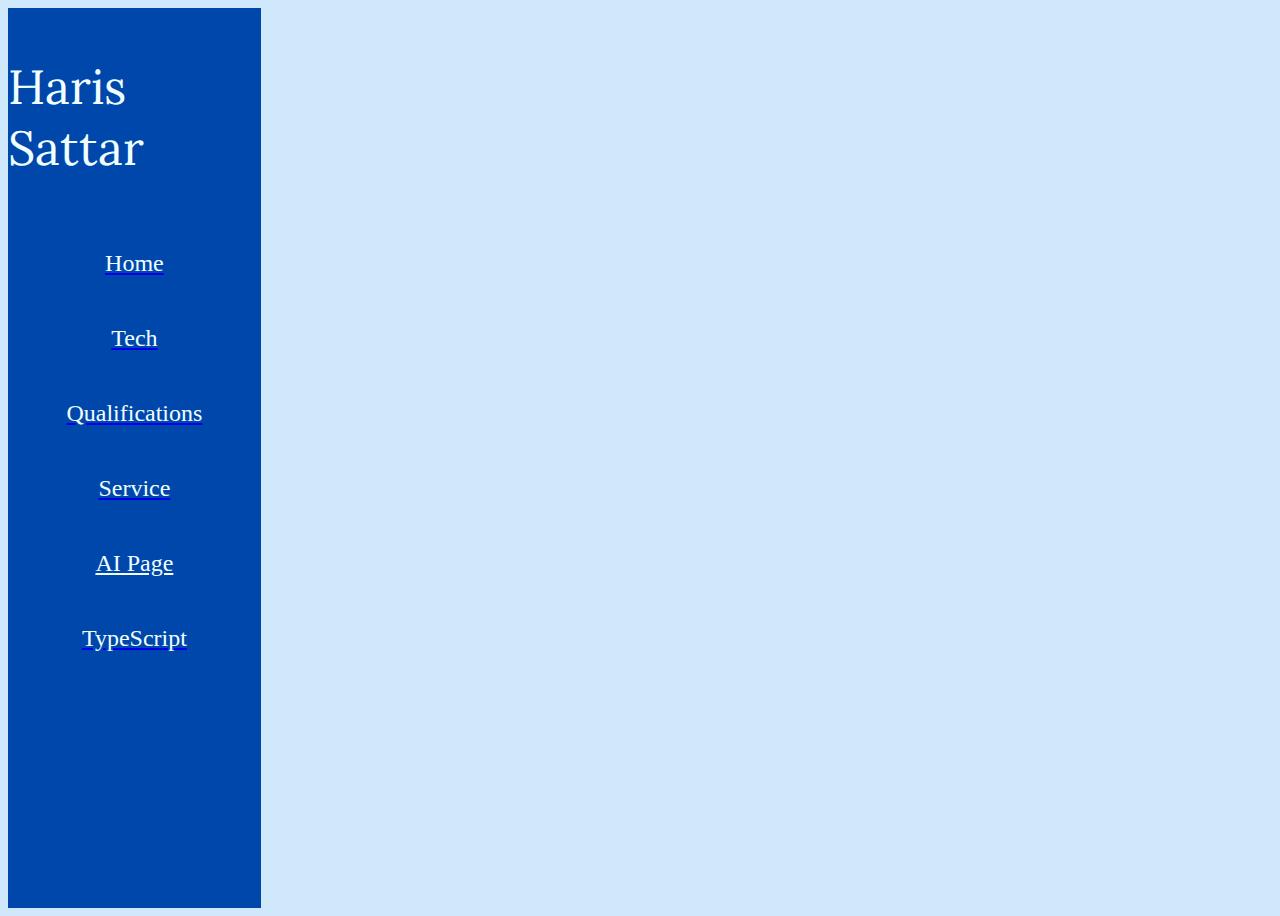
==== ai.html @ f8ab0fa8 "finished landing page and created all other landing spots" ====
<!DOCTYPE html>
<html lang="en">
  <head>
    <meta charset="UTF-8" />
    <meta name="viewport" content="width=device-width, initial-scale=1.0" />
    <title>Haris Sattar</title>
    <link rel="stylesheet" href="style.css" />
    <link rel="preconnect" href="https://fonts.googleapis.com" />
    <link rel="preconnect" href="https://fonts.gstatic.com" crossorigin />
    <link
      href="https://fonts.googleapis.com/css2?family=Lora:wght@600&display=swap"
      rel="stylesheet"
    />
  </head>
  <body>
    <div class="grid-container">
      <div class="flex-container sidebar">
        <p class="item name">Haris Sattar</p>
        <a href="./landingPage.html"><p class="item home">Home</p></a>
        <a href="./tech.html"><p class="item tech">Tech</p></a>
        <a href="./qual.html"><p class="item qual">Qualifications</p></a>
        <a href="./service.html"><p class="item service">Service</p></a>
        <a href="./ai.html"><p class="item ai" style="text-decoration: underline;">AI Page</p></a>
        <a href="./ts.html"><p class="item ts">TypeScript</p></a>
      </div>
      <div class="page">
        
      </div>
    </div>
  </body>
</html>
---- style.css ----
body {
    background-color: #cfe8fc;
}

.grid-container {
    display: grid;
    grid-template-columns: 1fr 4fr;
    height: 100vh;
}

.sidebar {
    background-color: #0047ab;
    box-sizing: border-box;
}


.flex-container {
    display: flex;
    flex-direction: column;
    align-items: center;
}

.item {
    align-items: center;
    color: #f0ffff;
    font-size: 1.5rem;
}

.contacts {
    margin-top: 40%;
}

.contact-methods {
    display: inline-block;
}

.linkedin {
    margin-right: 25px;
}

.name {
    font-size: 3rem;
    font-family: 'Lora', serif;
}

.heading {
    margin-left: 50px;
    margin-top: 100px;
    margin-right: 0px;
    height: 20%;
}

.headshot {
    float: right;
    margin-left: 0px;
    margin-right: 100px;
}

.bio {
    width: 60%;
    font-size: 18px;
}

.involvement {
    margin-left: 50px;
}

.vl1{
    border-left: 6px solid black;
    height: 290px;
    float: right;
}

.involement-logos{
    width: 100px;
    display: block;
    margin-bottom: 15px;
}

.area{
    display: inline;
}

.involvement-text{
    width: 80%;
    margin-left: 10px;
}
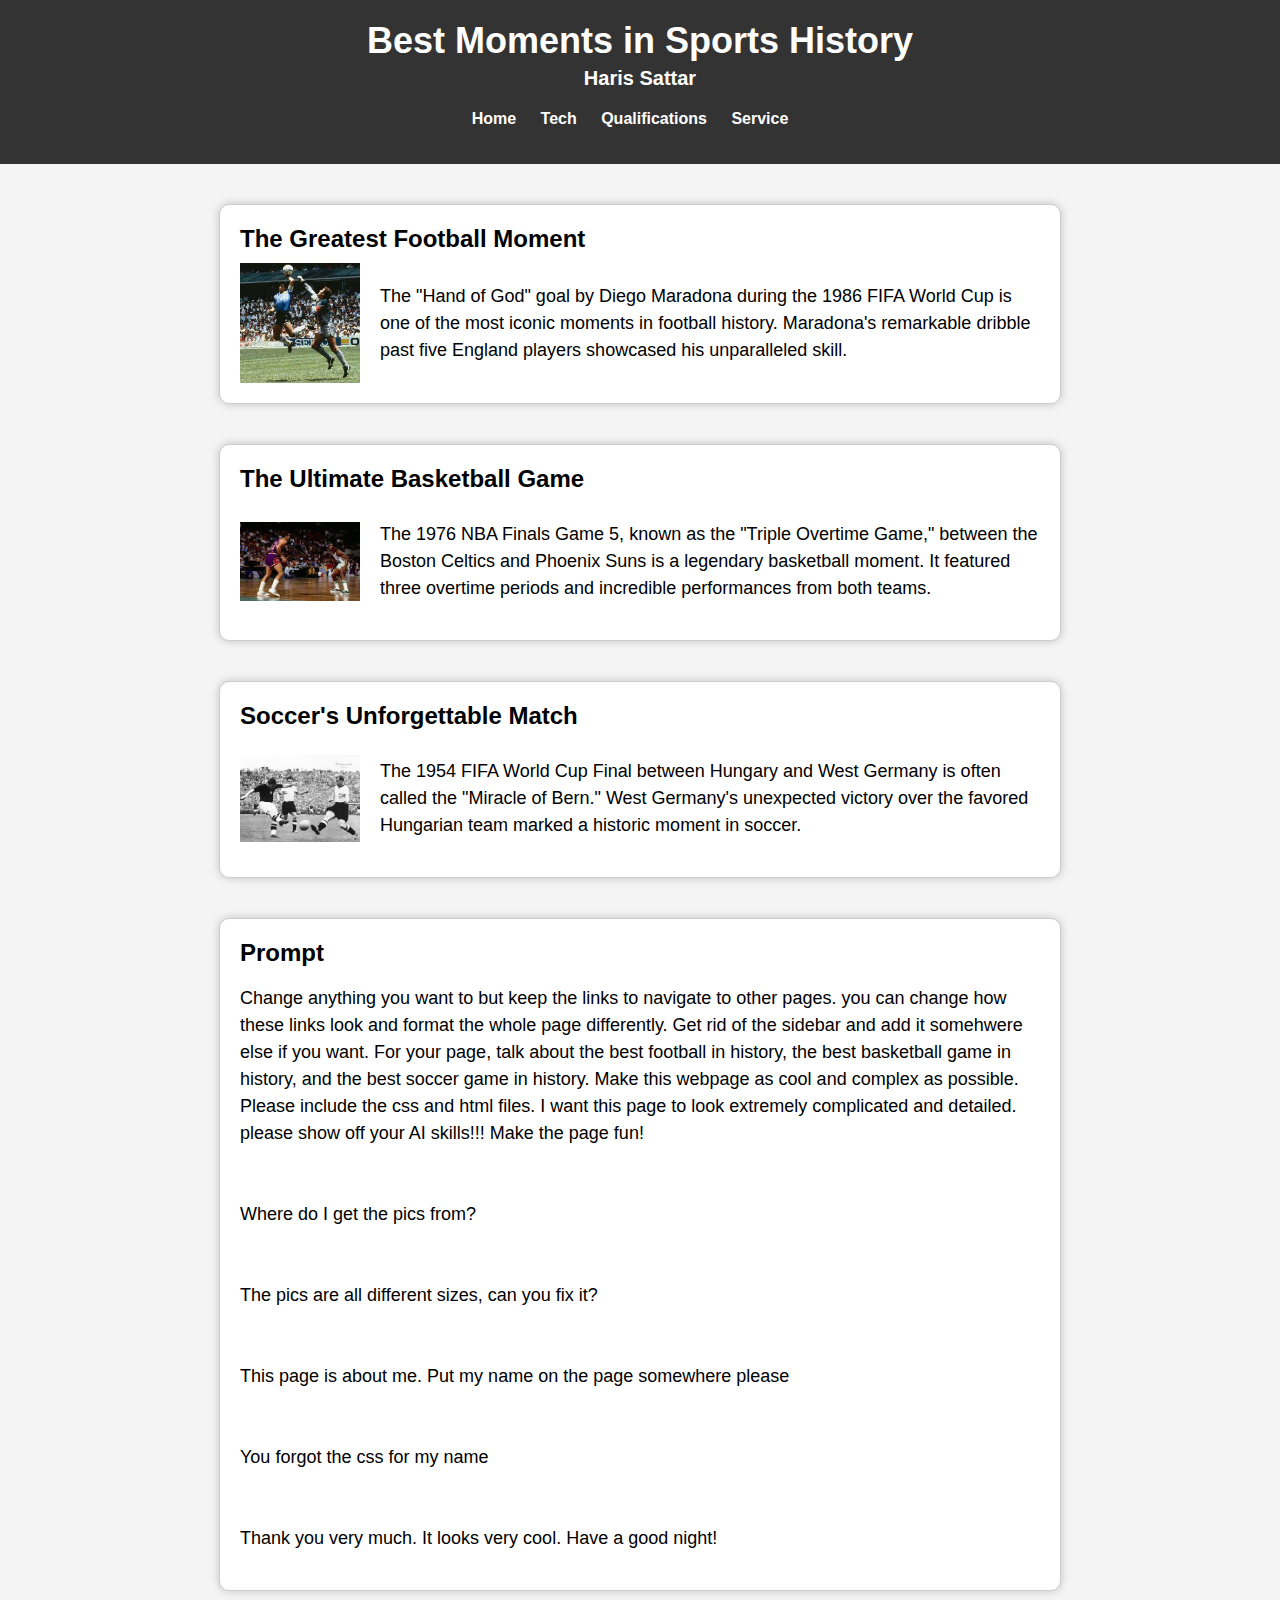
==== commit 4fb286b6: "created all pages besides the typescript page" ====
--- a/ai.html
+++ b/ai.html
@@ -1,31 +1,66 @@
 <!DOCTYPE html>
 <html lang="en">
-  <head>
-    <meta charset="UTF-8" />
-    <meta name="viewport" content="width=device-width, initial-scale=1.0" />
-    <title>Haris Sattar</title>
-    <link rel="stylesheet" href="style.css" />
-    <link rel="preconnect" href="https://fonts.googleapis.com" />
-    <link rel="preconnect" href="https://fonts.gstatic.com" crossorigin />
-    <link
-      href="https://fonts.googleapis.com/css2?family=Lora:wght@600&display=swap"
-      rel="stylesheet"
-    />
-  </head>
-  <body>
-    <div class="grid-container">
-      <div class="flex-container sidebar">
-        <p class="item name">Haris Sattar</p>
-        <a href="./landingPage.html"><p class="item home">Home</p></a>
-        <a href="./tech.html"><p class="item tech">Tech</p></a>
-        <a href="./qual.html"><p class="item qual">Qualifications</p></a>
-        <a href="./service.html"><p class="item service">Service</p></a>
-        <a href="./ai.html"><p class="item ai" style="text-decoration: underline;">AI Page</p></a>
-        <a href="./ts.html"><p class="item ts">TypeScript</p></a>
-      </div>
-      <div class="page">
-        
-      </div>
-    </div>
-  </body>
+<head>
+    <meta charset="UTF-8">
+    <meta name="viewport" content="width=device-width, initial-scale=1.0">
+    <title>Best Moments in Sports History</title>
+    <link rel="stylesheet" href="ai.css">
+</head>
+<body>
+    <header>
+        <h1 class="header-title">Best Moments in Sports History</h1>
+        <p class="header-name">Haris Sattar</p>
+
+        <nav class="header-nav">
+            <ul>
+                <li><a href="./landingPage.html">Home</a></li>
+                <li><a href="./tech.html">Tech</a></li>
+                <li><a href="./qual.html">Qualifications</a></li>
+                <li><a href="./service.html">Service</a></li>
+            </ul>
+        </nav>
+    </header>
+
+    <main class="sports-main">
+        <section class="sports-section">
+            <h2 class="sports-subtitle">The Greatest Football Moment</h2>
+            <div class="sports-content">
+                <img src="./1986soccer.jpg" alt="Football Moment" class="sports-image">
+                <p class="sports-description">The "Hand of God" goal by Diego Maradona during the 1986 FIFA World Cup is one of the most iconic moments in football history. Maradona's remarkable dribble past five England players showcased his unparalleled skill.</p>
+            </div>
+        </section>
+
+        <section class="sports-section">
+            <h2 class="sports-subtitle">The Ultimate Basketball Game</h2>
+            <div class="sports-content">
+                <img src="bball.jpg" alt="Basketball Game" class="sports-image">
+                <p class="sports-description">The 1976 NBA Finals Game 5, known as the "Triple Overtime Game," between the Boston Celtics and Phoenix Suns is a legendary basketball moment. It featured three overtime periods and incredible performances from both teams.</p>
+            </div>
+        </section>
+
+        <section class="sports-section">
+            <h2 class="sports-subtitle">Soccer's Unforgettable Match</h2>
+            <div class="sports-content">
+                <img src="./1954soccer.jpg" alt="Soccer Match" class="sports-image">
+                <p class="sports-description">The 1954 FIFA World Cup Final between Hungary and West Germany is often called the "Miracle of Bern." West Germany's unexpected victory over the favored Hungarian team marked a historic moment in soccer.</p>
+            </div>
+        </section>
+
+        <section class="sports-section">
+          <h2 class="sports-subtitle">Prompt</h2>
+          <p class="sports-description">Change anything you want to but keep the links to navigate to other pages. you can change how these links look and format the whole page differently. Get rid of the sidebar and add it somehwere else if you want. For your page, talk about the best football in history, the best basketball game in history, and the best soccer game in history. Make this webpage as cool and complex as possible. Please include the css and html files. I want this page to look extremely complicated and detailed. please show off your AI skills!!! Make the page fun! </p>
+          <br>
+          <p class="sports-description">Where do I get the pics from?</p>
+          <br>
+          <p class="sports-description">The pics are all different sizes, can you fix it?</p>
+          <br>
+          <p class="sports-description">This page is about me. Put my name on the page somewhere please</p>
+          <br>
+          <p class="sports-description">You forgot the css for my name</p>
+          <br>
+          <p class="sports-description">Thank you very much. It looks very cool. Have a good night!</p>
+
+      </section>
+    </main>
+</body>
 </html>
--- a/ai.css
+++ b/ai.css
@@ -0,0 +1,83 @@
+/* sports.css */
+
+body {
+    font-family: Arial, sans-serif;
+    margin: 0;
+    padding: 0;
+    background-color: #f4f4f4;
+}
+
+header {
+    background-color: #333;
+    color: #fff;
+    padding: 20px 0;
+    text-align: center;
+}
+
+.header-name {
+    font-size: 20px;
+    font-weight: bold;
+    color: #fff; /* Adjust the color to your preference */
+    margin-top: 5px;
+}
+
+.header-title {
+    font-size: 36px;
+    margin: 0;
+}
+
+.header-nav ul {
+    list-style: none;
+    padding: 0;
+}
+
+.header-nav ul li {
+    display: inline;
+    margin-right: 20px;
+}
+
+.header-nav ul li a {
+    text-decoration: none;
+    color: #fff;
+    font-weight: bold;
+}
+
+.sports-main {
+    display: flex;
+    flex-direction: column;
+    align-items: center;
+    padding: 20px;
+}
+
+.sports-section {
+    background-color: #fff;
+    margin: 20px;
+    padding: 20px;
+    border: 1px solid #ccc;
+    border-radius: 10px;
+    width: 80%;
+    max-width: 800px;
+    box-shadow: 0 0 10px rgba(0, 0, 0, 0.2);
+}
+
+.sports-subtitle {
+    font-size: 24px;
+    margin: 0 0 10px;
+}
+
+.sports-content {
+    display: flex;
+    flex-direction: row;
+    align-items: center;
+}
+
+.sports-image {
+    max-width: 50%;
+    margin-right: 20px;
+    width: 15%;
+}
+
+.sports-description {
+    font-size: 18px;
+    line-height: 1.5;
+}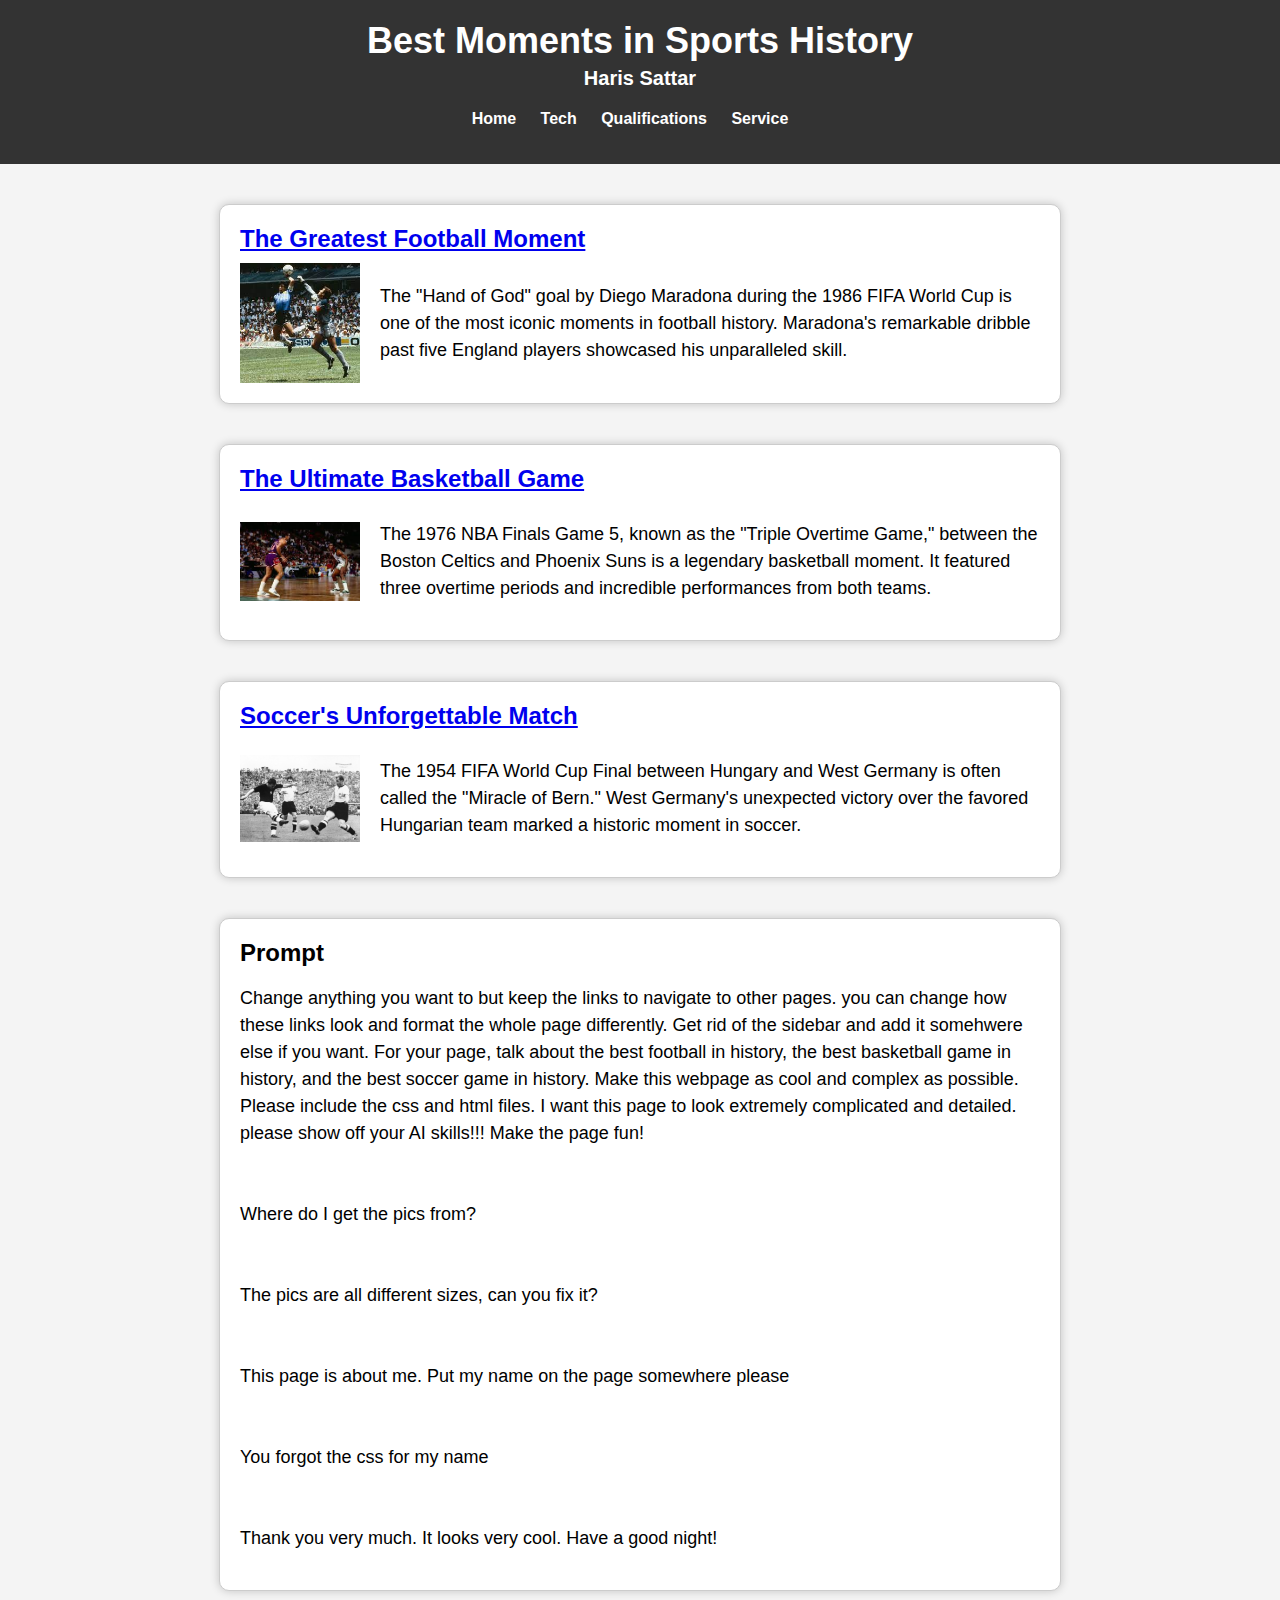
==== commit 2200396c: "added ts and a few hyperlinks to my ai page" ====
--- a/ai.html
+++ b/ai.html
@@ -1,66 +1,107 @@
 <!DOCTYPE html>
 <html lang="en">
-<head>
-    <meta charset="UTF-8">
-    <meta name="viewport" content="width=device-width, initial-scale=1.0">
+  <head>
+    <meta charset="UTF-8" />
+    <meta name="viewport" content="width=device-width, initial-scale=1.0" />
     <title>Best Moments in Sports History</title>
-    <link rel="stylesheet" href="ai.css">
-</head>
-<body>
+    <link rel="stylesheet" href="ai.css" />
+  </head>
+  <body>
     <header>
-        <h1 class="header-title">Best Moments in Sports History</h1>
-        <p class="header-name">Haris Sattar</p>
+      <h1 class="header-title">Best Moments in Sports History</h1>
+      <p class="header-name">Haris Sattar</p>
 
-        <nav class="header-nav">
-            <ul>
-                <li><a href="./landingPage.html">Home</a></li>
-                <li><a href="./tech.html">Tech</a></li>
-                <li><a href="./qual.html">Qualifications</a></li>
-                <li><a href="./service.html">Service</a></li>
-            </ul>
-        </nav>
+      <nav class="header-nav">
+        <ul>
+          <li><a href="./index.html">Home</a></li>
+          <li><a href="./tech.html">Tech</a></li>
+          <li><a href="./qual.html">Qualifications</a></li>
+          <li><a href="./service.html">Service</a></li>
+        </ul>
+      </nav>
     </header>
 
     <main class="sports-main">
-        <section class="sports-section">
-            <h2 class="sports-subtitle">The Greatest Football Moment</h2>
-            <div class="sports-content">
-                <img src="./1986soccer.jpg" alt="Football Moment" class="sports-image">
-                <p class="sports-description">The "Hand of God" goal by Diego Maradona during the 1986 FIFA World Cup is one of the most iconic moments in football history. Maradona's remarkable dribble past five England players showcased his unparalleled skill.</p>
-            </div>
-        </section>
+      <section class="sports-section">
+        <a href="https://www.youtube.com/watch?v=-ccNkksrfls"
+          ><h2 class="sports-subtitle">The Greatest Football Moment</h2></a
+        >
+        <div class="sports-content">
+          <img
+            src="./1986soccer.jpg"
+            alt="Football Moment"
+            class="sports-image"
+          />
+          <p class="sports-description">
+            The "Hand of God" goal by Diego Maradona during the 1986 FIFA World
+            Cup is one of the most iconic moments in football history.
+            Maradona's remarkable dribble past five England players showcased
+            his unparalleled skill.
+          </p>
+        </div>
+      </section>
 
-        <section class="sports-section">
-            <h2 class="sports-subtitle">The Ultimate Basketball Game</h2>
-            <div class="sports-content">
-                <img src="bball.jpg" alt="Basketball Game" class="sports-image">
-                <p class="sports-description">The 1976 NBA Finals Game 5, known as the "Triple Overtime Game," between the Boston Celtics and Phoenix Suns is a legendary basketball moment. It featured three overtime periods and incredible performances from both teams.</p>
-            </div>
-        </section>
+      <section class="sports-section">
+        <a
+          href="https://celticswire.usatoday.com/lists/nba-boston-celtics-suns-triple-overtime-win-1976-finals-don-chaney-drafted-history-2022/#:~:text=On%20this%20day%20in%20Boston,Finals%20game%20in%20league%20history."
+          ><h2 class="sports-subtitle">The Ultimate Basketball Game</h2></a
+        >
+        <div class="sports-content">
+          <img src="bball.jpg" alt="Basketball Game" class="sports-image" />
+          <p class="sports-description">
+            The 1976 NBA Finals Game 5, known as the "Triple Overtime Game,"
+            between the Boston Celtics and Phoenix Suns is a legendary
+            basketball moment. It featured three overtime periods and incredible
+            performances from both teams.
+          </p>
+        </div>
+      </section>
 
-        <section class="sports-section">
-            <h2 class="sports-subtitle">Soccer's Unforgettable Match</h2>
-            <div class="sports-content">
-                <img src="./1954soccer.jpg" alt="Soccer Match" class="sports-image">
-                <p class="sports-description">The 1954 FIFA World Cup Final between Hungary and West Germany is often called the "Miracle of Bern." West Germany's unexpected victory over the favored Hungarian team marked a historic moment in soccer.</p>
-            </div>
-        </section>
+      <section class="sports-section">
+        <a
+          href="https://sportstar.thehindu.com/football/fifa-world-cup/1950-west-germany-world-champion-hungary-wc-classic-matches-ferenc-puskas-football-history/article65945872.ece#:~:text=In%20the%20FIFA%20World%20Cup,of%20bad%20refereeing%20and%20doping."
+          ><h2 class="sports-subtitle">Soccer's Unforgettable Match</h2></a
+        >
+        <div class="sports-content">
+          <img src="./1954soccer.jpg" alt="Soccer Match" class="sports-image" />
+          <p class="sports-description">
+            The 1954 FIFA World Cup Final between Hungary and West Germany is
+            often called the "Miracle of Bern." West Germany's unexpected
+            victory over the favored Hungarian team marked a historic moment in
+            soccer.
+          </p>
+        </div>
+      </section>
 
-        <section class="sports-section">
-          <h2 class="sports-subtitle">Prompt</h2>
-          <p class="sports-description">Change anything you want to but keep the links to navigate to other pages. you can change how these links look and format the whole page differently. Get rid of the sidebar and add it somehwere else if you want. For your page, talk about the best football in history, the best basketball game in history, and the best soccer game in history. Make this webpage as cool and complex as possible. Please include the css and html files. I want this page to look extremely complicated and detailed. please show off your AI skills!!! Make the page fun! </p>
-          <br>
-          <p class="sports-description">Where do I get the pics from?</p>
-          <br>
-          <p class="sports-description">The pics are all different sizes, can you fix it?</p>
-          <br>
-          <p class="sports-description">This page is about me. Put my name on the page somewhere please</p>
-          <br>
-          <p class="sports-description">You forgot the css for my name</p>
-          <br>
-          <p class="sports-description">Thank you very much. It looks very cool. Have a good night!</p>
-
+      <section class="sports-section">
+        <h2 class="sports-subtitle">Prompt</h2>
+        <p class="sports-description">
+          Change anything you want to but keep the links to navigate to other
+          pages. you can change how these links look and format the whole page
+          differently. Get rid of the sidebar and add it somehwere else if you
+          want. For your page, talk about the best football in history, the best
+          basketball game in history, and the best soccer game in history. Make
+          this webpage as cool and complex as possible. Please include the css
+          and html files. I want this page to look extremely complicated and
+          detailed. please show off your AI skills!!! Make the page fun!
+        </p>
+        <br />
+        <p class="sports-description">Where do I get the pics from?</p>
+        <br />
+        <p class="sports-description">
+          The pics are all different sizes, can you fix it?
+        </p>
+        <br />
+        <p class="sports-description">
+          This page is about me. Put my name on the page somewhere please
+        </p>
+        <br />
+        <p class="sports-description">You forgot the css for my name</p>
+        <br />
+        <p class="sports-description">
+          Thank you very much. It looks very cool. Have a good night!
+        </p>
       </section>
     </main>
-</body>
+  </body>
 </html>
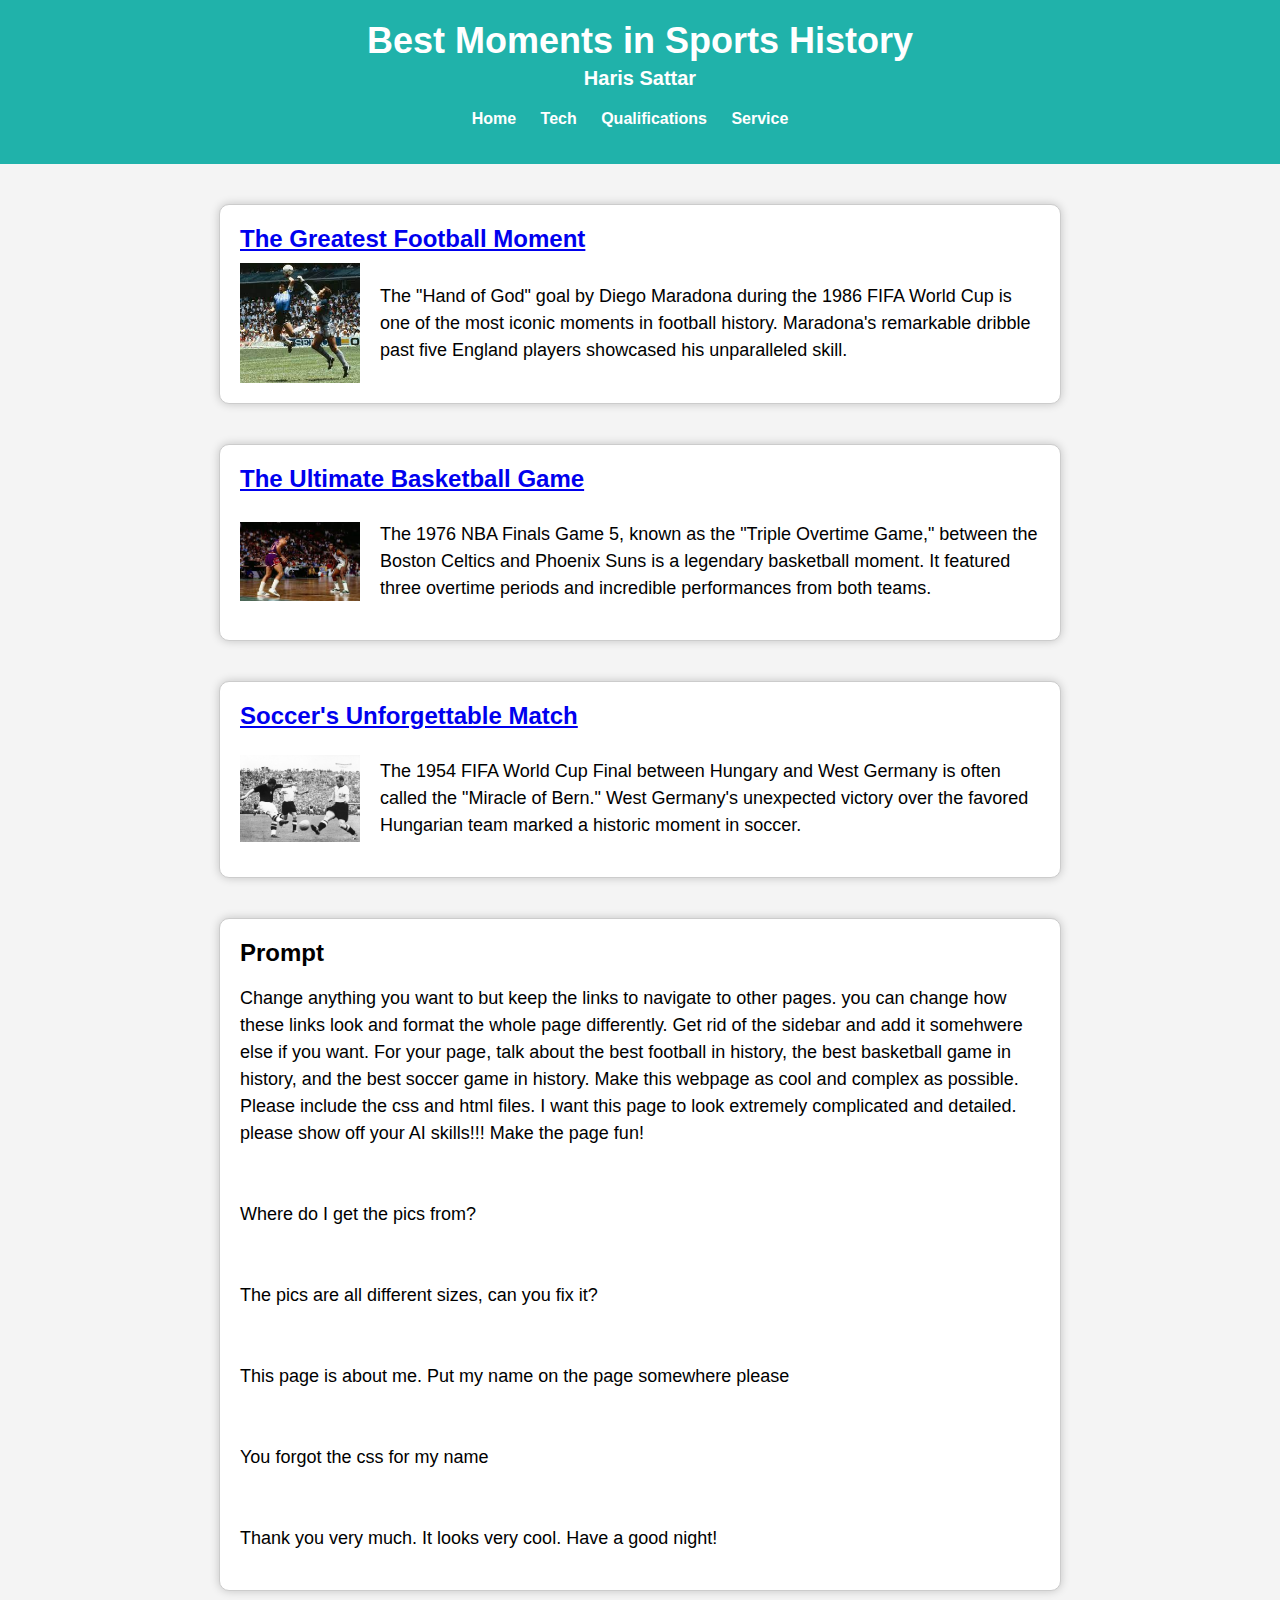
==== commit 2884f803: "added all css for second iteration, buttons for dif styles" ====
--- a/ai.html
+++ b/ai.html
@@ -104,4 +104,4 @@
       </section>
     </main>
   </body>
-</html>
+</html>--- a/ai.css
+++ b/ai.css
@@ -8,7 +8,7 @@
 }
 
 header {
-    background-color: #333;
+    background-color: lightseagreen;
     color: #fff;
     padding: 20px 0;
     text-align: center;
